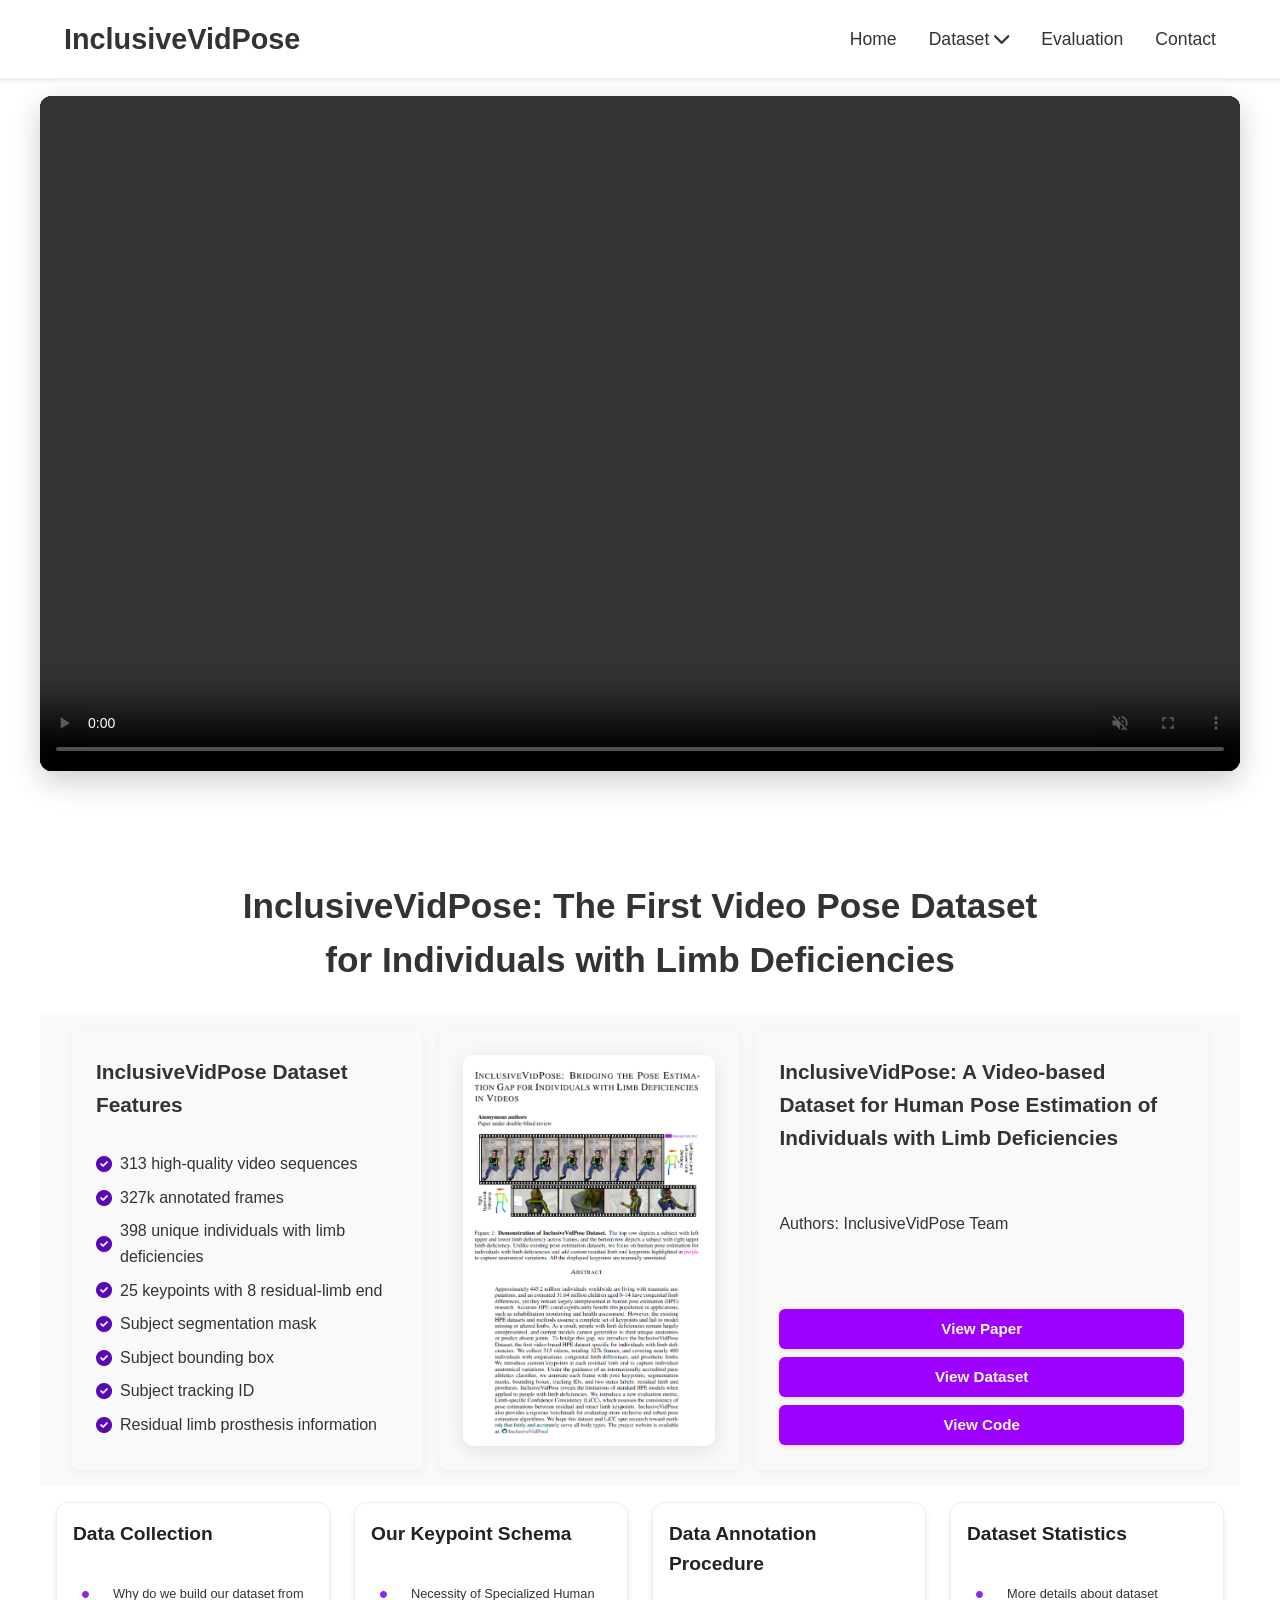
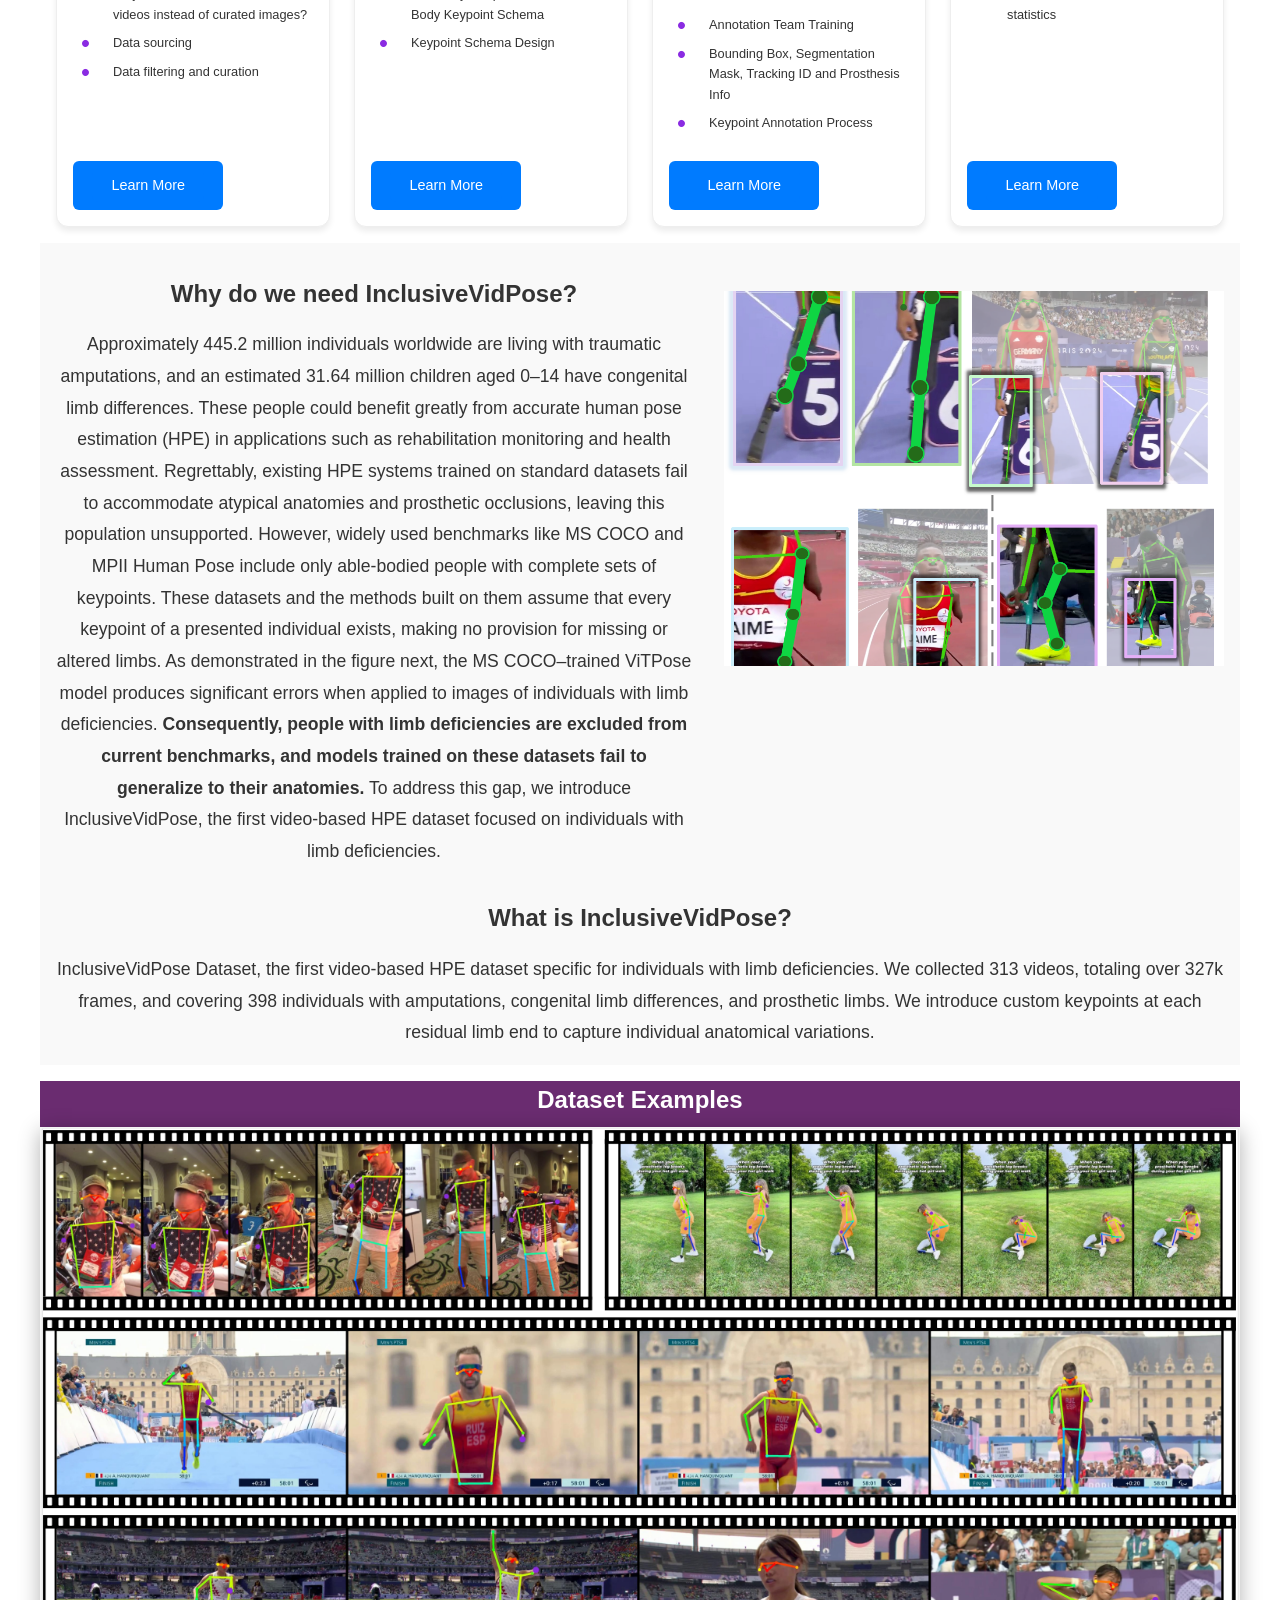
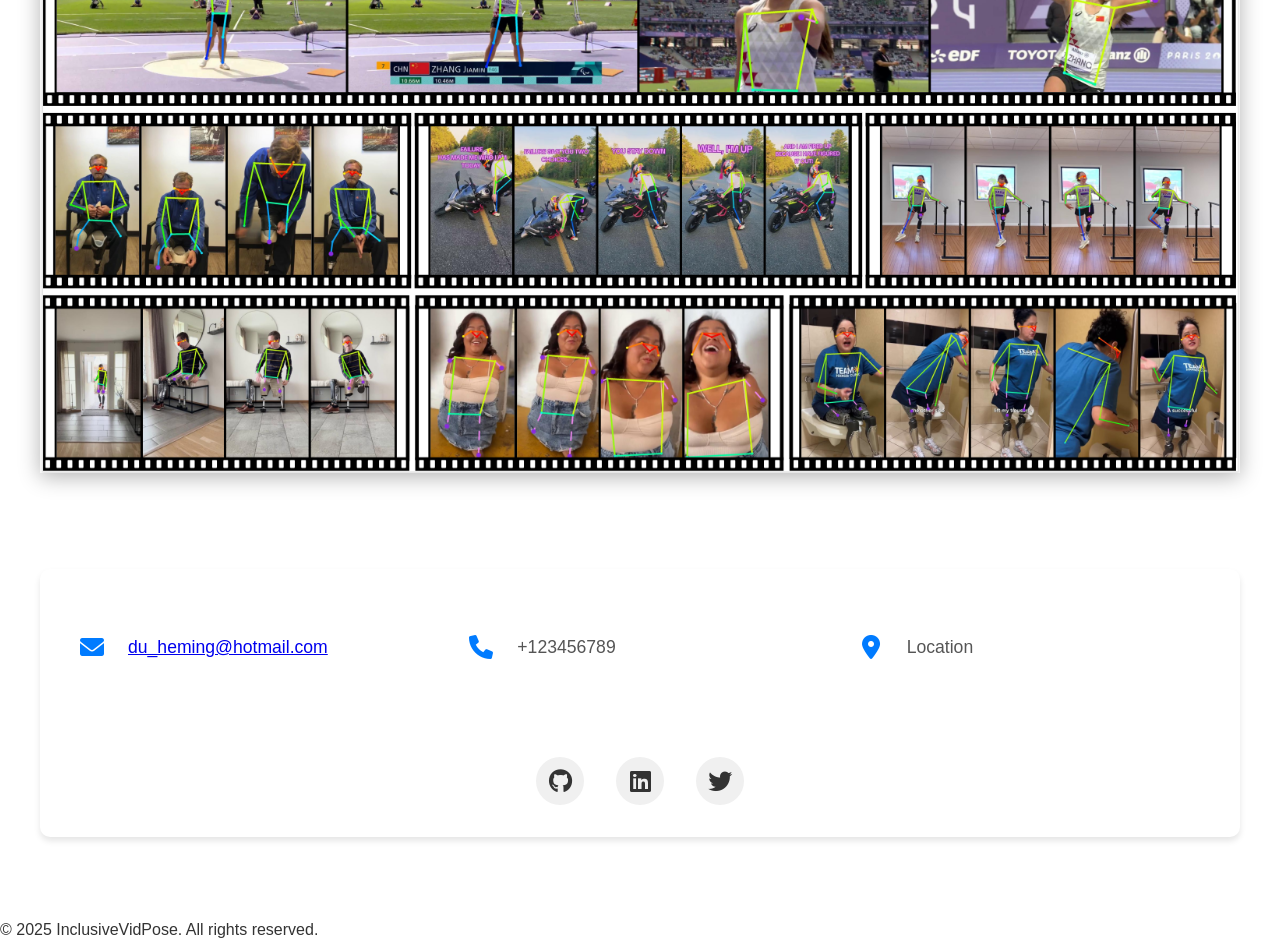
==== index.html @ b7822b75 "Initial publish under xiaobaishu0097" ====
<!DOCTYPE html>
<html lang="en">
<head>
    <meta charset="UTF-8">
    <meta name="viewport" content="width=device-width, initial-scale=1.0">
    <title>InclusiveVidPose</title>
    <link rel="stylesheet" href="https://cdnjs.cloudflare.com/ajax/libs/font-awesome/6.0.0/css/all.min.css">
    <link rel="stylesheet" href="styles.css">
</head>
<body>
    <header>
        <nav>
            <div class="logo">InclusiveVidPose</div>
            <button class="menu-btn" aria-label="Toggle navigation">
                <i class="fas fa-bars"></i>
            </button>
            <ul class="nav-links">
                <li><a href="index.html">Home</a></li>
                <li class="dropdown">
                    <a href="#" class="dropbtn">Dataset <i class="fas fa-chevron-down"></i></a>
                    <div class="dropdown-content">
                        <a href="#overview">Overview</a>
                        <a href="#download">Download</a>
                        <a href="#terms">Terms of Use</a>
                    </div>
                </li>
                <li><a href="evaluation.html">Evaluation</a></li>
                <li><a href="#contact">Contact</a></li>
            </ul>
        </nav>
    </header>

    <section id="home" class="hero">
        <div class="hero-content">
            <!-- <h1>Welcome to InclusiveVidPose</h1>
            <p>First Video Pose Dataset for Individuals with Limb Deficiencies</p> -->
            <div class="video-container">
                <video id="hero-video" controls autoplay muted loop playsinline>
                    <source src="video/67c9fb839746c99d1b8c0d6f9bdb033d.mp4" type="video/mp4">
                    Your browser does not support the video tag.
                </video>
                <div id="video-debug" style="position: relative; z-index: 5; margin-top: 0px; padding: 0px; background: rgba(0,0,0,0.7); color: white; border-radius: 4px; font-family: monospace;">
                    <p>Video debug information:</p>
                    <pre id="video-info" style="margin: 1px 0 0 0; color: #fff;">Loading video information...</pre>                </div>
            </div>
            <script>
                document.addEventListener('DOMContentLoaded', function() {
                    const video = document.getElementById('hero-video');
                    const videoInfo = document.getElementById('video-info');
                    
                    // Debug information
                    function updateDebugInfo() {
                        const info = [
                            'Video readyState: ' + video.readyState,
                            'Video error: ' + (video.error ? video.error.message : 'None'),
                            'Video networkState: ' + video.networkState,
                            'Video src: ' + (video.currentSrc || 'Not loaded'),
                            'Video duration: ' + video.duration + ' seconds',
                            'Video dimensions: ' + video.videoWidth + 'x' + video.videoHeight,
                            'Browser: ' + navigator.userAgent
                        ];
                        videoInfo.textContent = info.join('\n');
                    }
                    
                    // Check video status periodically
                    const checkVideo = setInterval(function() {
                        if (video.readyState >= 2) { // HAVE_CURRENT_DATA
                            updateDebugInfo();
                            clearInterval(checkVideo);
                        }
                    }, 500);
                    
                    // Also update on various events
                    ['loadeddata', 'error', 'stalled', 'suspend', 'abort', 'emptied', 'ended'].forEach(function(event) {
                        video.addEventListener(event, updateDebugInfo);
                    });
                });
            </script>
        </div>
    </section>

    <h2 class="section-title">InclusiveVidPose: The First Video Pose Dataset<br>for Individuals with Limb Deficiencies</h2>
    
    <section id="research" class="research">
        <div class="research-container">
            <div class="feature-list">
                <h3>InclusiveVidPose Dataset Features</h3>
                <ul>
                    <li><i class="fas fa-check-circle"></i> 313 high-quality video sequences</li>
                    <li><i class="fas fa-check-circle"></i> 327k annotated frames</li>
                    <li><i class="fas fa-check-circle"></i> 398 unique individuals with limb deficiencies</li>
                    <li><i class="fas fa-check-circle"></i> 25 keypoints with 8 residual-limb end</li>
                    <li><i class="fas fa-check-circle"></i> Subject segmentation mask</li>
                    <li><i class="fas fa-check-circle"></i> Subject bounding box</li>
                    <li><i class="fas fa-check-circle"></i> Subject tracking ID</li>
                    <li><i class="fas fa-check-circle"></i> Residual limb prosthesis information</li>
                </ul>
            </div>
            <div class="paper-image">
                <img src="image/paper.png" alt="Research Paper Cover" class="paper-cover">
            </div>
            <div class="paper-info">
                <h3>InclusiveVidPose: A Video-based Dataset for Human Pose Estimation of Individuals with Limb Deficiencies</h3>
                <p>Authors: InclusiveVidPose Team</p>
                <!-- <p>Published: Conference Name, Year</p> -->
                <div class="download-links">
                    <a href="#" class="download-btn">View Paper</a>
                    <a href="https://drive.google.com/file/d/1_yEEAPzBnm97nbJxpdF5uD8pDV211NRy/view?usp=sharing" class="download-btn">View Dataset</a>
                    <a href="https://github.com/xiaobaishu0097/InclusiveVidPose" class="download-btn">View Code</a>
                </div>
            </div>
        </div>
    </section>



    <section id="projects" class="projects">
        <div class="project-grid">
            <!-- <div class="project-card">
                <h3>Emerging Challenges of HPE</h3>
                <p>Project description...</p>
                <button class="project-btn">Learn More</button>
            </div> -->
            <div class="project-card">
                <h3>Data Collection</h3>
                <ul class="reason-list">
                    <li>Why do we build our dataset from videos instead of curated images?</li>
                    <li>Data sourcing</li>
                    <li>Data filtering and curation</li>
                </ul>
                <button class="project-btn"><a href="pages/data-collection.html" class="project-btn">Learn More</a></button>
            </div>
            <div class="project-card">
                <h3>Our Keypoint Schema</h3>
                <ul class="reason-list">
                    <li>Necessity of Specialized Human Body Keypoint Schema</li>
                    <li>Keypoint Schema Design</li>
                </ul>
                <button class="project-btn"><a href="pages/keypoint-schema.html" class="project-btn">Learn More</a></button>
            </div>
            <div class="project-card">
                <h3>Data Annotation Procedure</h3>
                <ul class="reason-list">
                    <li>Annotation Team Training</li>
                    <li>Bounding Box, Segmentation Mask, Tracking ID and Prosthesis Info</li>
                    <li>Keypoint Annotation Process</li>
                </ul>
                <button class="project-btn"><a href="pages/annotation.html" class="project-btn">Learn More</a></button>
            </div>
            <div class="project-card">
                <h3>Dataset Statistics</h3>
                <ul class="reason-list">
                    <li>More details about dataset statistics</li>
                </ul>
                <button class="project-btn"><a href="pages/statistics.html" class="project-btn">Learn More</a></button>
            </div>
        </div>
    </section>

    <section id="about" class="about">
        <div class="about-container">
            <div class="about-text">
                <h2>Why do we need InclusiveVidPose?</h2>
                <p>Approximately 445.2 million individuals worldwide are living with traumatic amputations, and an estimated 31.64 million children aged 0–14 have congenital limb differences. These people could benefit greatly from accurate human pose estimation (HPE) in applications such as rehabilitation monitoring and health assessment. 
                    Regrettably, existing HPE systems trained on standard datasets fail to accommodate atypical anatomies and prosthetic occlusions, leaving this population unsupported. However, widely used benchmarks like MS COCO and MPII Human Pose include only able-bodied people with complete sets of keypoints. These datasets and the methods built on them assume that every keypoint of a presented individual exists, making no provision for missing or altered limbs. 
                    As demonstrated in the figure next, the MS COCO–trained ViTPose model produces significant errors when applied to images of individuals with limb deficiencies. <strong>Consequently, people with limb deficiencies are excluded from current benchmarks, and models trained on these datasets fail to generalize to their anatomies.</strong>
                    To address this gap, we introduce InclusiveVidPose, the first video-based HPE dataset focused on individuals with limb deficiencies. 
                </p>
            </div>
            <div class="about-image">
                <img src="image/case_study4_01.png" alt="Why We Need InclusiveVidPose" class="about-img">
            </div>
        </div>
        <h2>What is InclusiveVidPose?</h2>
        <p>InclusiveVidPose Dataset, the first video-based HPE dataset specific for individuals with limb deficiencies.
            We collected 313 videos, totaling over 327k frames, and covering 398 individuals with amputations, congenital limb differences, and prosthetic limbs. 
            We introduce custom keypoints at each residual limb end to capture individual anatomical variations. 
            </p>
    </section>





    <section id="dataset" class="dataset">
        <div class="dataset-container">
            <div class="dataset-content">
                <h2>Dataset Examples</h2>
                <div class="dataset-image">
                    <img src="image/dataset_demonstration.png" alt="Dataset Examples" class="dataset-img">
                </div>
            </div>
        </div>
    </section>

    <section id="contact" class="contact">
        <div class="contact-container">
            <div class="contact-content">
                <!-- <h2>Contact</h2> -->
                <div class="contact-grid">
                    <div class="contact-info">
                        <div class="contact-item">
                            <i class="fas fa-envelope"></i>
                            <p><a href="mailto:du_heming@hotmail.com">du_heming@hotmail.com</a></p>
                        </div>
                        <div class="contact-item">
                            <i class="fas fa-phone"></i>
                            <p>+123456789</p>
                        </div>
                        <div class="contact-item">
                            <i class="fas fa-map-marker-alt"></i>
                            <p>Location</p>
                        </div>
                    </div>
                    <div class="social-links">
                        <a href="https://github.com/xiaobaishu0097/InclusiveVidPose" class="social-link" aria-label="GitHub repository"><i class="fab fa-github"></i></a>
                        <a href="#" class="social-link"><i class="fab fa-linkedin"></i></a>
                        <a href="#" class="social-link"><i class="fab fa-twitter"></i></a>
                    </div>
                </div>
            </div>
        </div>
    </section>

    <footer>
        <p>&copy; 2025 InclusiveVidPose. All rights reserved.</p>
    </footer>

     <script src="js/main.js"></script>
</body>
</html>
---- styles.css ----
* {
    margin: 0;
    padding: 0;
    box-sizing: border-box;
}

body {
    font-family: 'Arial', sans-serif;
    line-height: 1.6;
    color: #333;
}

/* Navigation Bar */
header {
    background-color: #fff;
    box-shadow: 0 2px 5px rgba(0,0,0,0.1);
    position: fixed;
    width: 100%;
    top: 0;
    z-index: 1000;
}

nav {
    display: flex;
    justify-content: space-between;
    align-items: center;
    padding: 1rem 5%;
    max-width: 1400px;
    margin: 0 auto;
    position: relative;
}

.logo {
    font-size: 1.8rem;
    font-weight: bold;
    color: #333;
    z-index: 1001;
}

/* Mobile menu button */
.menu-btn {
    display: none;
    background: none;
    border: none;
    font-size: 1.8rem;
    cursor: pointer;
    z-index: 1001;
}

.nav-links {
    display: flex;
    list-style: none;
    gap: 2rem;
    transition: all 0.3s ease;
}

.nav-links a {
    text-decoration: none;
    color: #333;
    font-weight: 500;
    font-size: 1.1rem;
    transition: color 0.3s ease;
    white-space: nowrap;
}

.nav-links a:hover {
    color: #007bff;
}

/* Dropdown Menu */
.dropdown {
    position: relative;
    display: inline-block;
}

.dropdown-content {
    display: none;
    position: absolute;
    background-color: #fff;
    min-width: 200px;
    box-shadow: 0 8px 16px rgba(0,0,0,0.1);
    border-radius: 8px;
    z-index: 1;
    padding: 0.5rem 0;
}

.dropdown-content a {
    padding: 0.8rem 1.5rem;
    color: #333;
    text-decoration: none;
    display: block;
    transition: background-color 0.2s ease;
}

.dropdown-content a:hover {
    background-color: #f5f5f5;
}

.dropdown:hover .dropdown-content {
    display: block;
}

/* Hero Section */
.hero {
    min-height: auto;
    display: flex;
    align-items: center;
    justify-content: center;
    text-align: center;
    color: white;
    padding: 0rem 2rem;
    /* padding: 2rem 1rem; */
    position: relative;
    overflow: hidden;
}

.hero-content {
    width: 100%;
    max-width: 1200px;
    margin: 2rem auto;
    position: relative;
    z-index: 1;
    padding: 2rem 0;
}

/* .hero-content h1 {
    font-size: 3rem;
    margin-bottom: 1.5rem;
    color: #333;
    line-height: 1.2;
}

.hero-content p {
    font-size: 1.4rem;
    margin-bottom: 2rem;
    color: #555;
} */

.video-container {
    width: 100%;
    max-width: 1200px;
    margin: 2rem 0 0 0;
    border-radius: 12px;
    overflow: hidden;
    box-shadow: 0 10px 30px rgba(0,0,0,0.2);
    position: relative;
    padding-top: 56.25%; /* 16:9 Aspect Ratio */
    height: 0;
    background: #000; /* Black background for letterboxing */
}

#hero-video {
    position: absolute;
    top: 0;
    left: 0;
    width: 100%;
    height: 100%;
    object-fit: cover; /* Cover the entire container, may crop video */
    background-color: #000; /* Black background for letterboxing */
}

/* Mobile styles */
@media (max-width: 768px) {
    .video-container {
        margin: 1rem auto;
        border-radius: 8px;
    }
}

/* Projects Section */
.projects {
    padding: 0rem 1rem 1rem;
    max-width: 1200px;
    margin: 0.5rem auto 0;
}

.projects h2 {
    text-align: center;
    color: #333;
    margin: 1rem 0 1.5rem;
    font-size: 2rem;
}

.project-grid {
    display: grid;
    grid-template-columns: repeat(4, 1fr);
    gap: 1.5rem;
    margin-top: 1rem;
    width: 100%;
    max-width: 100%;
}

.project-card {
    background: white;
    padding: 1rem;
    border-radius: 12px;
    box-shadow: 0 4px 6px rgba(0,0,0,0.08);
    transition: all 0.3s ease;
    display: flex;
    flex-direction: column;
    height: 100%;
    border: 1px solid #eee;
}

.project-card:hover {
    transform: translateY(-8px);
    box-shadow: 0 8px 30px rgba(0,0,0,0.12);
}

.project-card h3 {
    margin: 0 0 1rem 0;
    color: #222;
    font-size: 1.2rem;
}

.reason-list {
    list-style: none;
    padding: 0 0 0 2rem;
    margin: 1.2rem 0;
}

.reason-list li {
    position: relative;
    padding-left: 0.5rem;
    margin-bottom: 0.5rem;
    line-height: 1.6;
    color: #333;
    font-size: 0.8rem;
}

.reason-list li:before {
    content: '•';
    position: absolute;
    left: -1.5rem;
    color: #8a2be2;
    font-size: 2em;
    line-height: 0.8;
    vertical-align: middle;
}

.project-btn {
    background: #007bff;
    color: white;
    border: none;
    padding: 0.5rem 1.2rem;
    border-radius: 6px;
    cursor: pointer;
    margin-top: auto;
    transition: all 0.3s ease;
    font-size: 0.9rem;
    font-weight: 500;
    text-align: center;
    text-decoration: none;
    display: inline-block;
    align-self: flex-start;
    line-height: 1.2;
}

.project-btn:hover {
    background: #0056b3;
    transform: translateY(-2px);
}

/* 联系部分 */
.contact {
    padding: 6rem 1rem 4rem;
    background-color: #f9f9f9;
}

.contact-container {
    max-width: 1200px;
    margin: 0 auto;
}

.contact-content {
    background: white;
    padding: 2rem;
    border-radius: 10px;
    box-shadow: 0 4px 6px rgba(0,0,0,0.1);
}

.contact-content h2 {
    text-align: center;
    margin-bottom: 2rem;
    color: #333;
}

.contact-grid {
    display: flex;
    flex-direction: column;
    gap: 2rem;
    align-items: center;
}

.contact-info {
    display: flex;
    flex-wrap: wrap;
    justify-content: center;
    gap: 2rem;
    width: 100%;
}

.contact-item {
    display: flex;
    align-items: center;
    gap: 1rem;
    min-width: 200px;
}

.contact-item i {
    font-size: 1.5rem;
    color: #007bff;
    width: 2.5rem;
    text-align: center;
}

.contact-item p {
    margin: 0;
    color: #555;
    font-size: 1.1rem;
    white-space: nowrap;
}

.social-links {
    display: flex;
    justify-content: center;
    align-items: center;
    gap: 1.5rem;
    margin-top: 1rem;
    width: 100%;
}

.social-link {
    display: flex;
    align-items: center;
    justify-content: center;
    width: 3rem;
    height: 3rem;
    background: #f0f0f0;
    border-radius: 50%;
    color: #555;
    font-size: 1.5rem;
    transition: all 0.3s ease;
    text-decoration: none;
}

.social-link:hover {
    background: #007bff;
    color: white;
    transform: translateY(-3px);
}

/* Responsive Design */
@media (max-width: 1200px) {
    .project-grid {
        grid-template-columns: repeat(3, 1fr);
    }
}

@media (max-width: 992px) {
    .project-grid {
        grid-template-columns: repeat(2, 1fr);
    }
    
    .hero-content h1 {
        font-size: 2.5rem;
    }
}

@media (max-width: 768px) {
    /* Mobile Navigation */
    .menu-btn {
        display: block;
    }
    
    .nav-links {
        position: fixed;
        top: 0;
        right: -100%;
        width: 80%;
        max-width: 350px;
        height: 100vh;
        background: white;
        flex-direction: column;
        justify-content: center;
        align-items: center;
        transition: right 0.3s ease;
        box-shadow: -5px 0 15px rgba(0,0,0,0.1);
        padding: 2rem;
        z-index: 1000;
    }
    
    .nav-links.active {
        right: 0;
    }
    
    .dropdown-content {
        position: static;
        box-shadow: none;
        display: none;
        width: 100%;
        padding-left: 1rem;
    }
    
    .dropdown.active .dropdown-content {
        display: block;
    }
    
    /* Hero Section */
    .hero {
        padding-top: 2rem;
        padding-bottom: 1rem;
    }
    
    .hero-content h1 {
        font-size: 2rem;
        margin-bottom: 1rem;
    }
    
    .hero-content p {
        font-size: 1.1rem;
    }
    
    /* Projects */
    .project-grid {
        grid-template-columns: 1fr;
    }
    
    .project-card {
        padding: 1.2rem;
    }
    
    /* Contact Info */
    .contact-info {
        flex-direction: column;
        align-items: center;
        text-align: center;
        gap: 1rem;
    }
    
    .contact-item {
        justify-content: center;
        width: 100%;
    }
}

/* 关于部分 */
.about {
    padding: 1rem;
    background: #f9f9f9;
    max-width: 1200px;
    margin: 0 auto;
}

.about h2 {
    text-align: center;
    margin: 1rem auto;
}

.about-container {
    display: flex;
    gap: 2rem;
    align-items: flex-start;
    margin-bottom: 2rem;
}

.about-text {
    flex: 3;
}

.about-image {
    flex: 0 0 auto;
    display: flex;
    align-items: center;
    justify-content: center;
    margin: 2rem auto;
    width: 500px;
    height: 375px;
    overflow: hidden;
}

.about-img {
    width: 100%;
    max-width: 100%;
    height: auto;
    border-radius: 10px;
    box-shadow: 0 4px 20px rgba(0,0,0,0.1);
    object-fit: contain;
}

.about p {
    text-align: center;
    line-height: 1.8;
    font-size: 1.1rem;
}

/* 联系部分 */
.contact {
    padding: 5rem 1rem;
    background: white;
}

/* Section Title */
.section-title {
    text-align: center;
    font-size: 2.2rem;
    margin: 3rem auto 2rem;
    max-width: 90%;
    line-height: 1.3;
    color: #333;
}

.section-title br {
    display: block;
    content: "";
    margin: 0.5rem 0;
}

@media (max-width: 768px) {
    .section-title {
        font-size: 1.8rem;
        margin: 2rem auto 1.5rem;
    }
}

/* 研究论文部分 */
.research {
    padding: 1rem 2rem;
    background: #f9f9f9;
    max-width: 1200px;
    margin: 0 auto;
}

.research-container {
    display: flex;
    gap: 1rem;
    align-items: stretch;
    height: 100%;
}

.feature-list {
    flex: 3;
    display: flex;
    flex-direction: column;
    justify-content: space-between;
    padding: 1.5rem;
    background: #f9f9f9;
    border-radius: 8px;
    box-shadow: 0 2px 10px rgba(0,0,0,0.05);
}

.feature-list h3 {
    font-size: 1.3rem;
    margin-bottom: 0.5rem;
}

.feature-list ul {
    list-style-position: inside;
    padding-left: 0;
}

.feature-list li {
    margin-bottom: 0.5rem;
    font-size: 1 rem;
    display: flex;
    align-items: center;
    gap: 0.5rem;
}

.feature-list li i {
    color: #5808b4;
    font-size: 1rem;
}

.paper-image {
    flex: 0 0 auto;
    display: flex;
    align-items: center;
    justify-content: center;
    padding: 1.5rem;
    width: 300px;
    background: #f9f9f9;
    border-radius: 8px;
    box-shadow: 0 2px 10px rgba(0,0,0,0.05);
}

.paper-cover {
    width: 100%;
    max-width: 100%;
    height: auto;
    border-radius: 10px;
    box-shadow: 0 4px 20px rgba(0,0,0,0.1);
    object-fit: contain; /* Ensures the entire image is visible */
}

.paper-info {
    flex: 4;
    display: flex;
    flex-direction: column;
    justify-content: space-between;
    padding: 1.5rem;
    background: #f9f9f9;
    border-radius: 8px;
    box-shadow: 0 2px 10px rgba(0,0,0,0.05);
}

.paper-info h3 {
    font-size: 1.3rem;
    margin-bottom: 0.1rem;
}

.paper-info p {
    margin-bottom: 0.1rem;
}

.download-links {
    margin-top: 1rem;
    display: flex;
    flex-direction: column;
    gap: 0.5rem;
    width: 100%;
}

.download-btn {
    display: flex;
    align-items: center;
    justify-content: center;
    background: #9D00FF;
    color: white;
    padding: 0.5rem 1rem;
    border-radius: 6px;
    text-decoration: none;
    transition: all 0.3s ease;
    font-size: 0.95rem;
    font-weight: 600;
    width: 100%;
    text-align: center;
    box-shadow: 0 2px 4px rgba(0,0,0,0.1);
}

.download-btn:hover {
    background: #6E00B3;
}

/* Dataset Examples Section */
.dataset {
    padding: 1rem 1rem;
    color: white;
    text-align: center;
}

.dataset h2 {
    color: white;
    margin-bottom: 0.5rem;
}

.dataset-container {
    display: flex;
    flex-direction: column;
    background: #6a2c70;
    align-items: center;
    gap: 2rem;
    max-width: 1200px;
    margin: 0 auto;
    /* padding: 0 1rem; */
    padding: 0rem;
}

.dataset-content p {
    color: white;
    margin-bottom: 2rem;
    font-size: 1.1rem;
    line-height: 1.6;
}

.dataset-image {
    margin: 0 auto;
    display: block;
}

.dataset-img {
    width: 100%;
    max-width: 1200px;
    /* border-radius: 10px; */
    box-shadow: 0 4px 20px rgba(0,0,0,0.3);
    display: block;
}

.contact-info {
    display: grid;
    grid-template-columns: repeat(auto-fit, minmax(200px, 1fr));
    gap: 2rem;
    margin: 2rem 0;
}

.contact-item {
    display: flex;
    align-items: center;
    gap: 1rem;
}

.contact-item i {
    font-size: 1.5rem;
    color: #007bff;
}

.social-links {
    display: flex;
    justify-content: center;
    gap: 2rem;
    margin-top: 2rem;
}

.social-links a {
    color: #333;
    font-size: 1.5rem;
    transition: color 0.3s ease;
}

.social-links a:hover {
    color: #007bff;
}

/* 响应式设计 */
@media (max-width: 768px) {
    .nav-links {
        display: none;
    }
    
    .hero-content h1 {
        font-size: 2rem;
    }
    
    .about-container {
        flex-direction: column;
        align-items: center;
    }
    
    .about-text {
        width: 100%;
        padding: 0 1rem;
        order: 1; /* Ensure text comes first */
    }
    
    .about-image {
        width: 350px;
        height: 262px;
        margin: 2rem 0;
        order: 2; /* Ensure image comes after text */
    }
    
    .research-container {
        flex-direction: column;
        align-items: center;
    }
    
    .paper-image {
        width: 250px;
        margin: 1.5rem 0;
    }
    
    .paper-info {
        text-align: center;
        margin-top: 1.5rem;
    }
    
    .download-links {
        justify-content: center;
    }
}
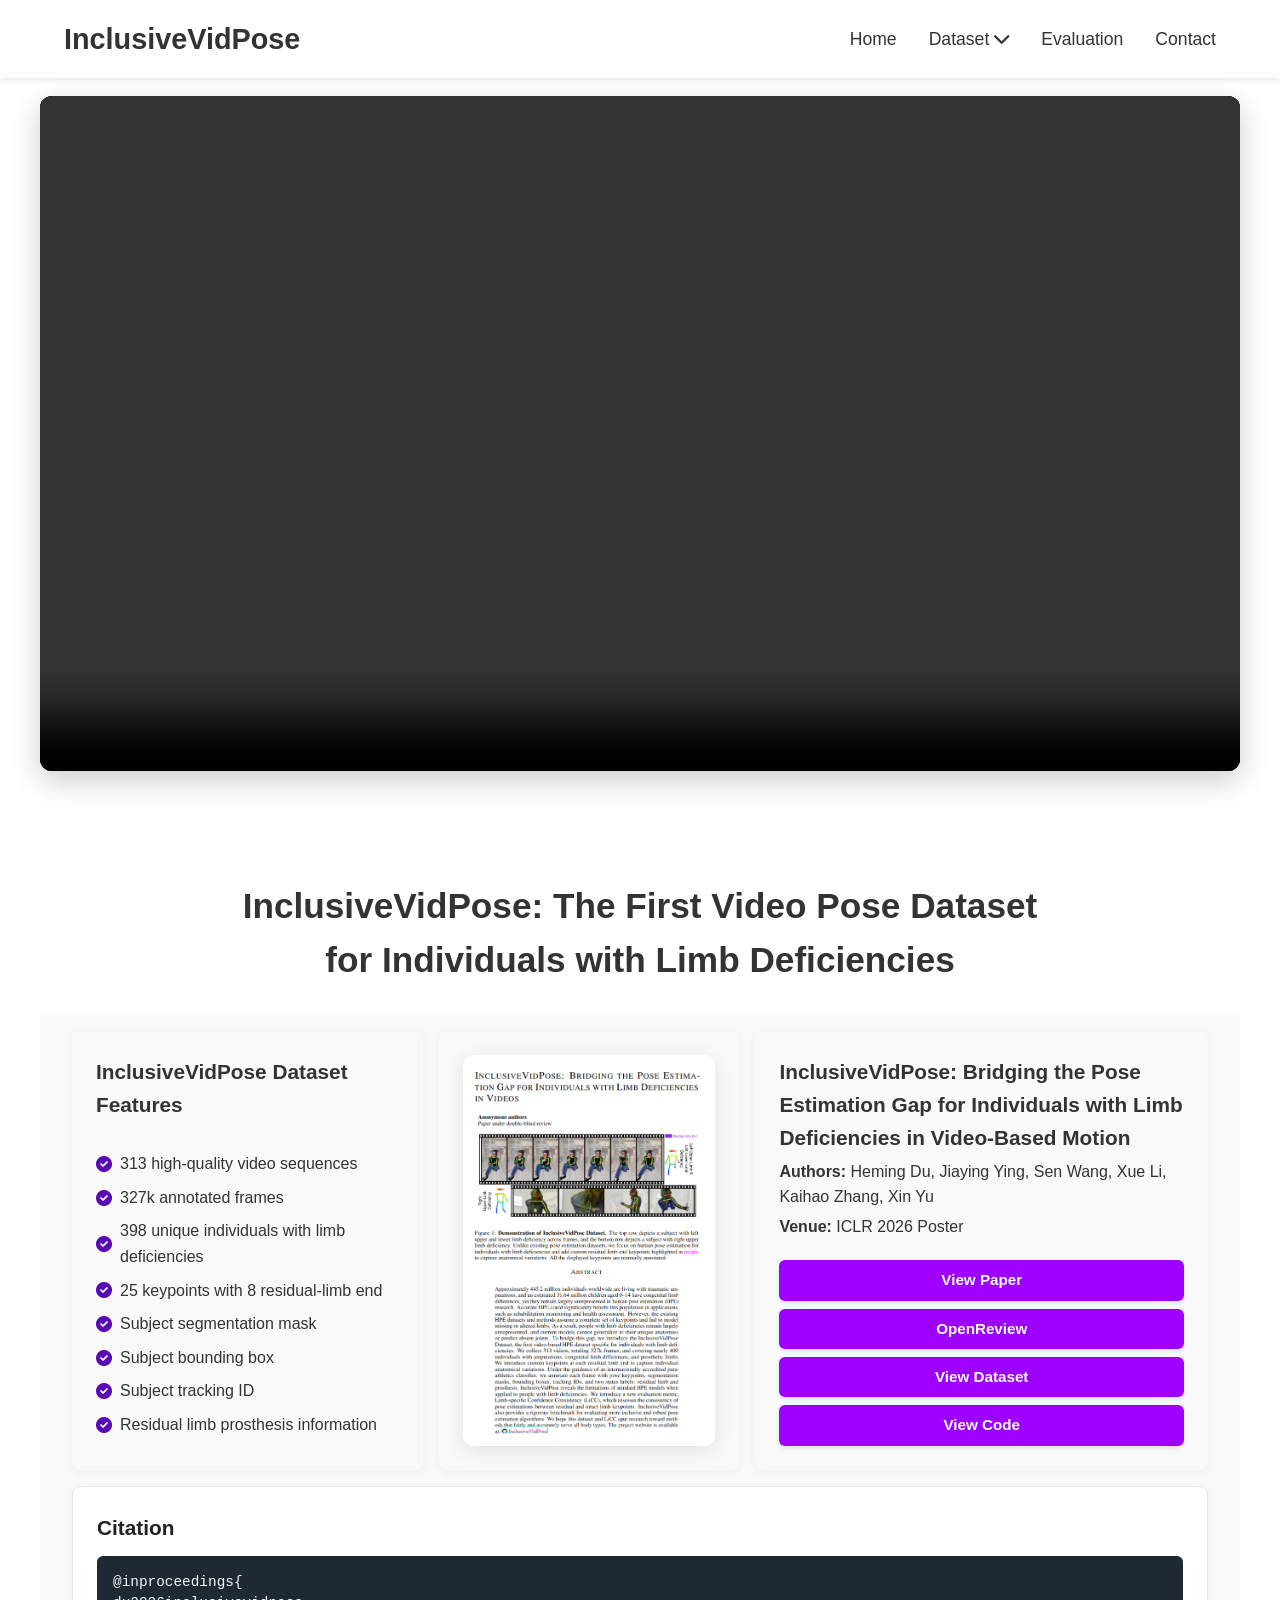
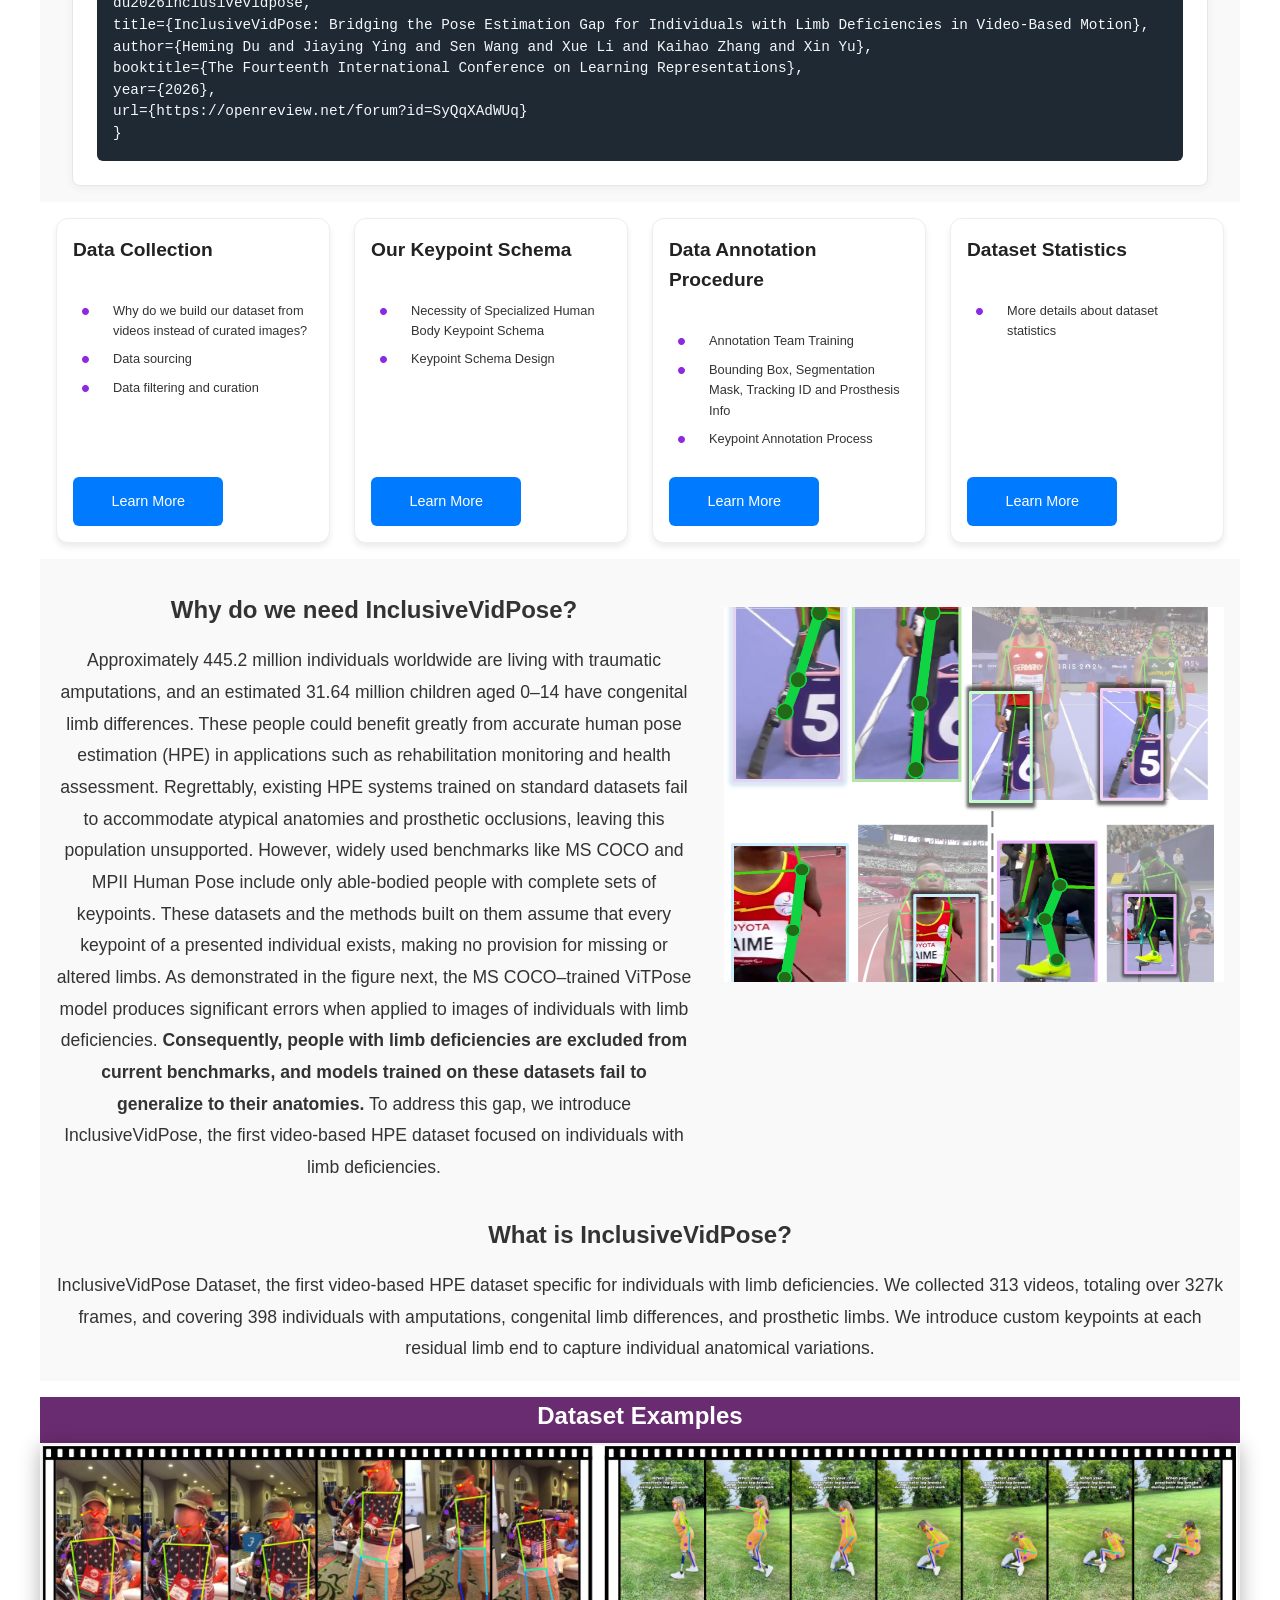
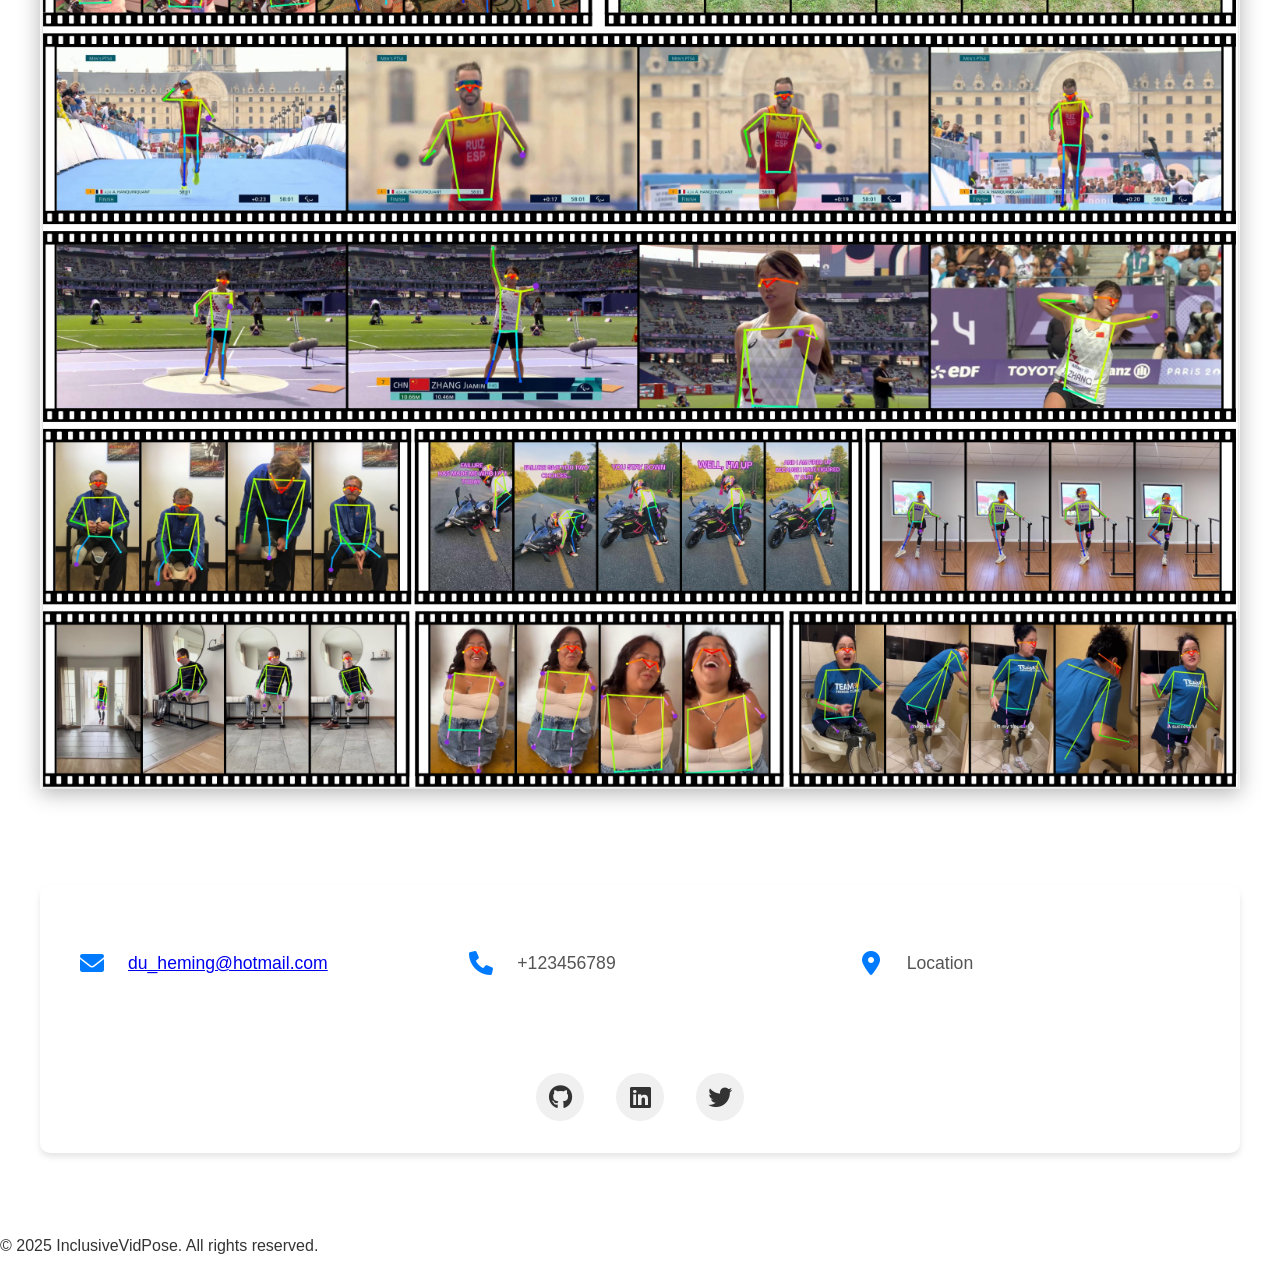
==== commit 18b62bb2: "Update publication metadata from OpenReview" ====
--- a/index.html
+++ b/index.html
@@ -100,15 +100,27 @@
                 <img src="image/paper.png" alt="Research Paper Cover" class="paper-cover">
             </div>
             <div class="paper-info">
-                <h3>InclusiveVidPose: A Video-based Dataset for Human Pose Estimation of Individuals with Limb Deficiencies</h3>
-                <p>Authors: InclusiveVidPose Team</p>
-                <!-- <p>Published: Conference Name, Year</p> -->
+                <h3>InclusiveVidPose: Bridging the Pose Estimation Gap for Individuals with Limb Deficiencies in Video-Based Motion</h3>
+                <p><strong>Authors:</strong> Heming Du, Jiaying Ying, Sen Wang, Xue Li, Kaihao Zhang, Xin Yu</p>
+                <p><strong>Venue:</strong> ICLR 2026 Poster</p>
                 <div class="download-links">
-                    <a href="#" class="download-btn">View Paper</a>
+                    <a href="https://openreview.net/pdf?id=SyQqXAdWUq" class="download-btn">View Paper</a>
+                    <a href="https://openreview.net/forum?id=SyQqXAdWUq" class="download-btn">OpenReview</a>
                     <a href="https://drive.google.com/file/d/1_yEEAPzBnm97nbJxpdF5uD8pDV211NRy/view?usp=sharing" class="download-btn">View Dataset</a>
                     <a href="https://github.com/xiaobaishu0097/InclusiveVidPose" class="download-btn">View Code</a>
                 </div>
             </div>
+        </div>
+        <div class="citation-container">
+            <h3>Citation</h3>
+            <pre><code>@inproceedings{
+du2026inclusivevidpose,
+title={InclusiveVidPose: Bridging the Pose Estimation Gap for Individuals with Limb Deficiencies in Video-Based Motion},
+author={Heming Du and Jiaying Ying and Sen Wang and Xue Li and Kaihao Zhang and Xin Yu},
+booktitle={The Fourteenth International Conference on Learning Representations},
+year={2026},
+url={https://openreview.net/forum?id=SyQqXAdWUq}
+}</code></pre>
         </div>
     </section>
 
--- a/styles.css
+++ b/styles.css
@@ -613,6 +613,37 @@
     margin-bottom: 0.1rem;
 }
 
+.citation-container {
+    margin-top: 1rem;
+    padding: 1.5rem;
+    background: #fff;
+    border: 1px solid #e7e7e7;
+    border-radius: 8px;
+    box-shadow: 0 2px 10px rgba(0,0,0,0.05);
+}
+
+.citation-container h3 {
+    margin-bottom: 0.75rem;
+    font-size: 1.3rem;
+    color: #222;
+}
+
+.citation-container pre {
+    margin: 0;
+    padding: 1rem;
+    overflow-x: auto;
+    background: #1f2933;
+    color: #f5f7fa;
+    border-radius: 6px;
+    line-height: 1.5;
+    font-size: 0.9rem;
+}
+
+.citation-container code {
+    font-family: "Courier New", Courier, monospace;
+    white-space: pre;
+}
+
 .download-links {
     margin-top: 1rem;
     display: flex;
@@ -767,4 +798,4 @@
     .download-links {
         justify-content: center;
     }
-}+}
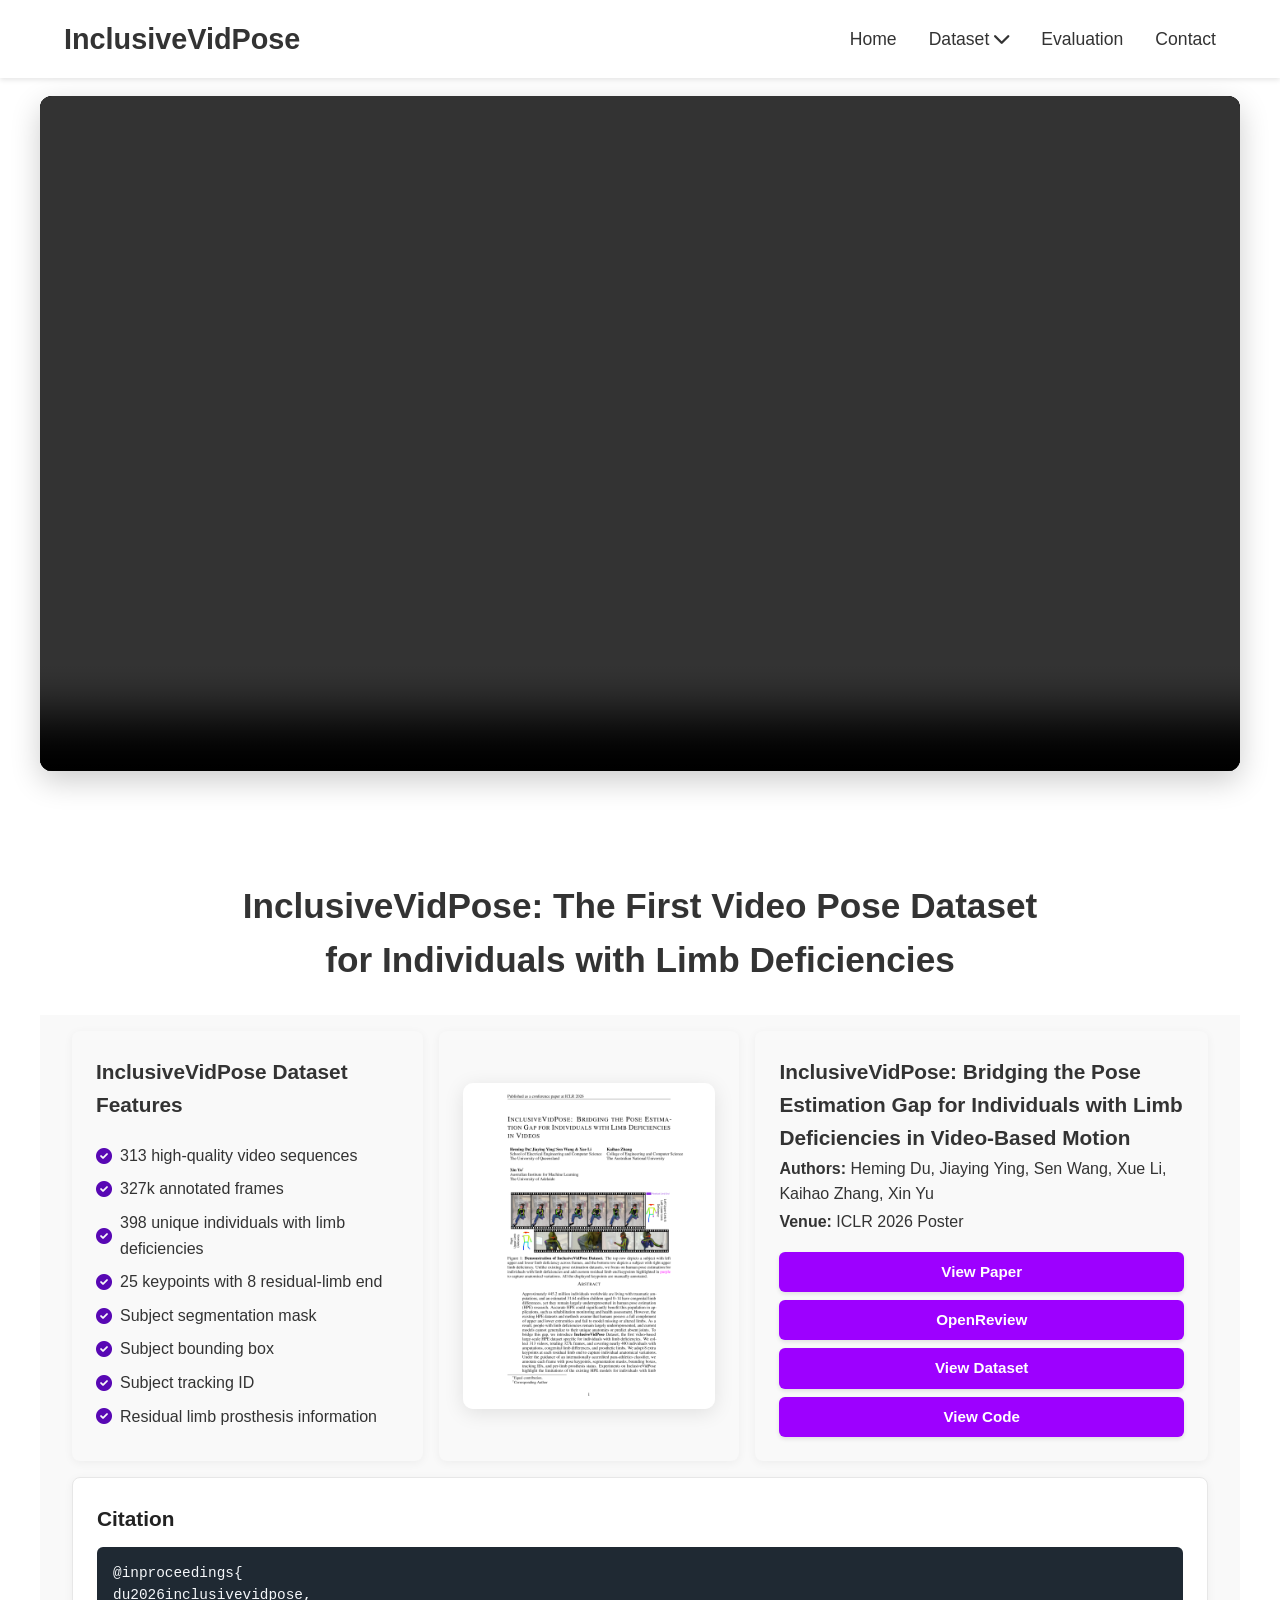
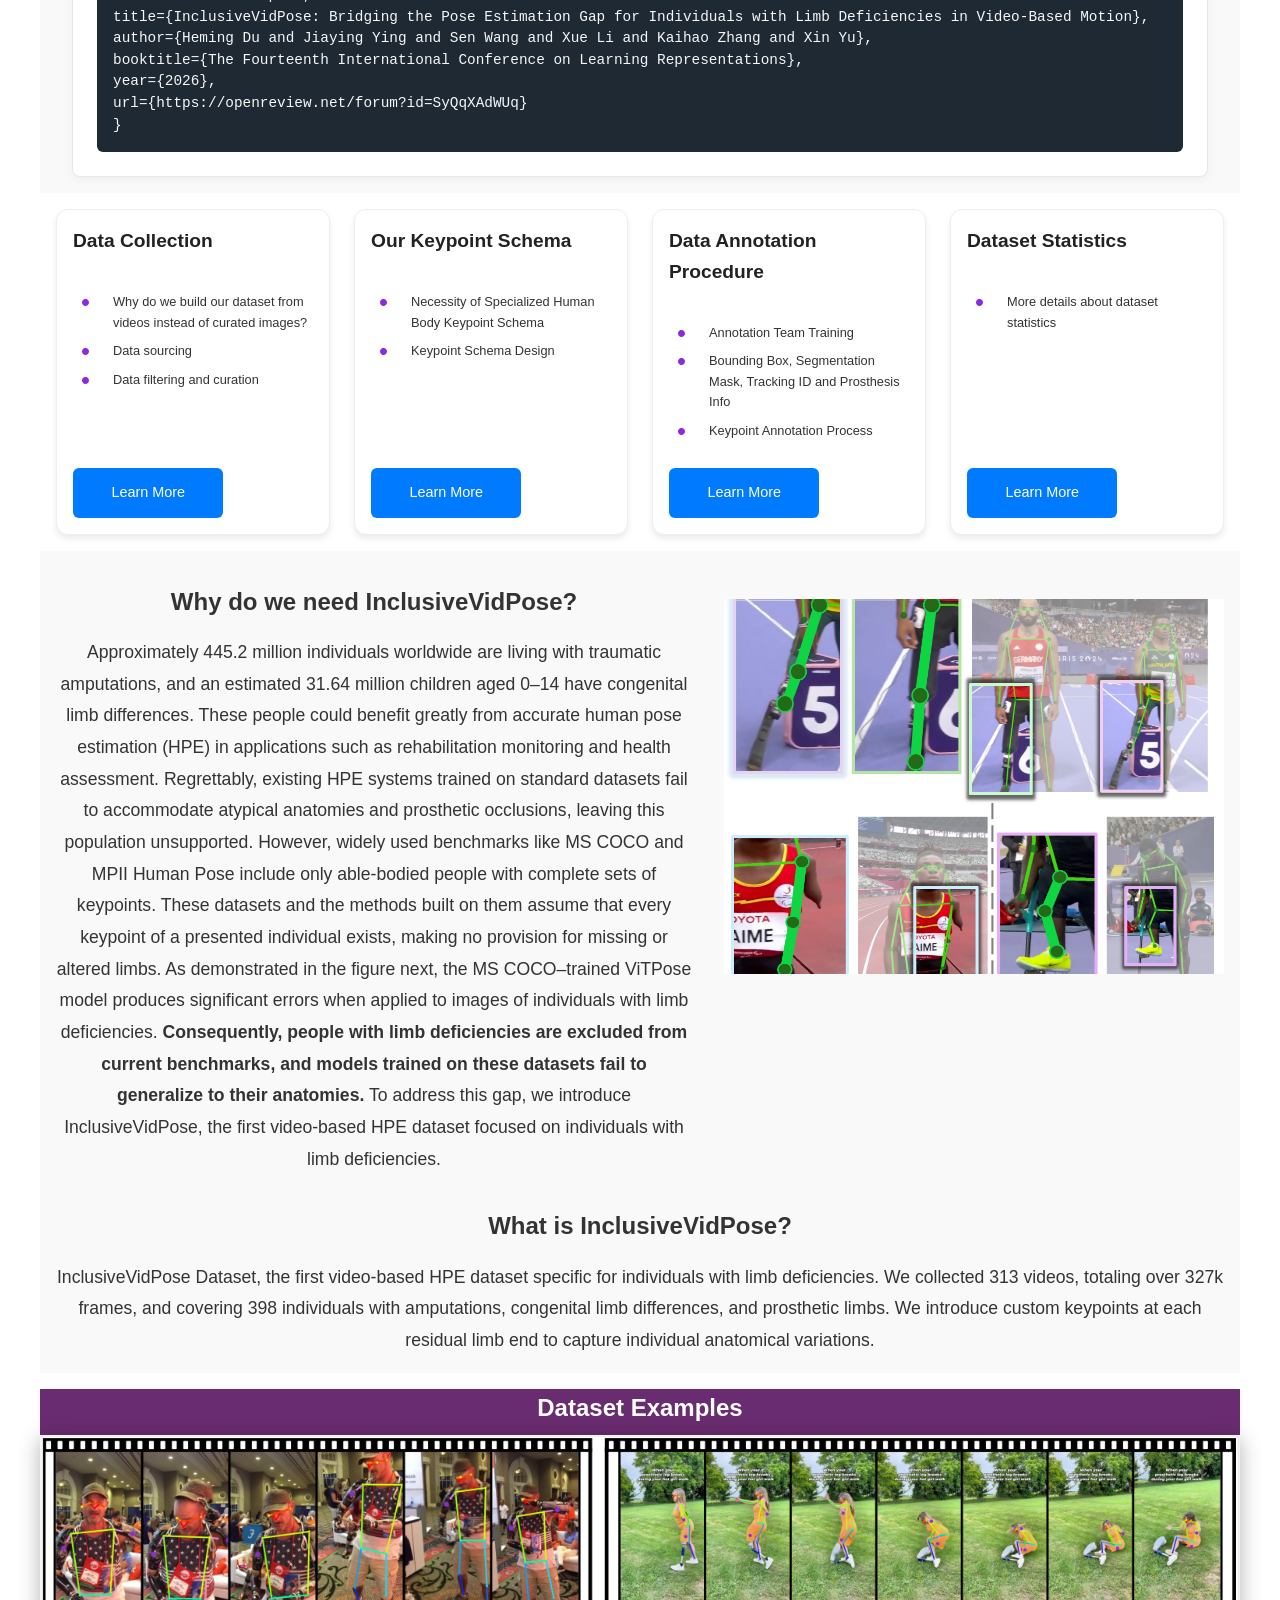
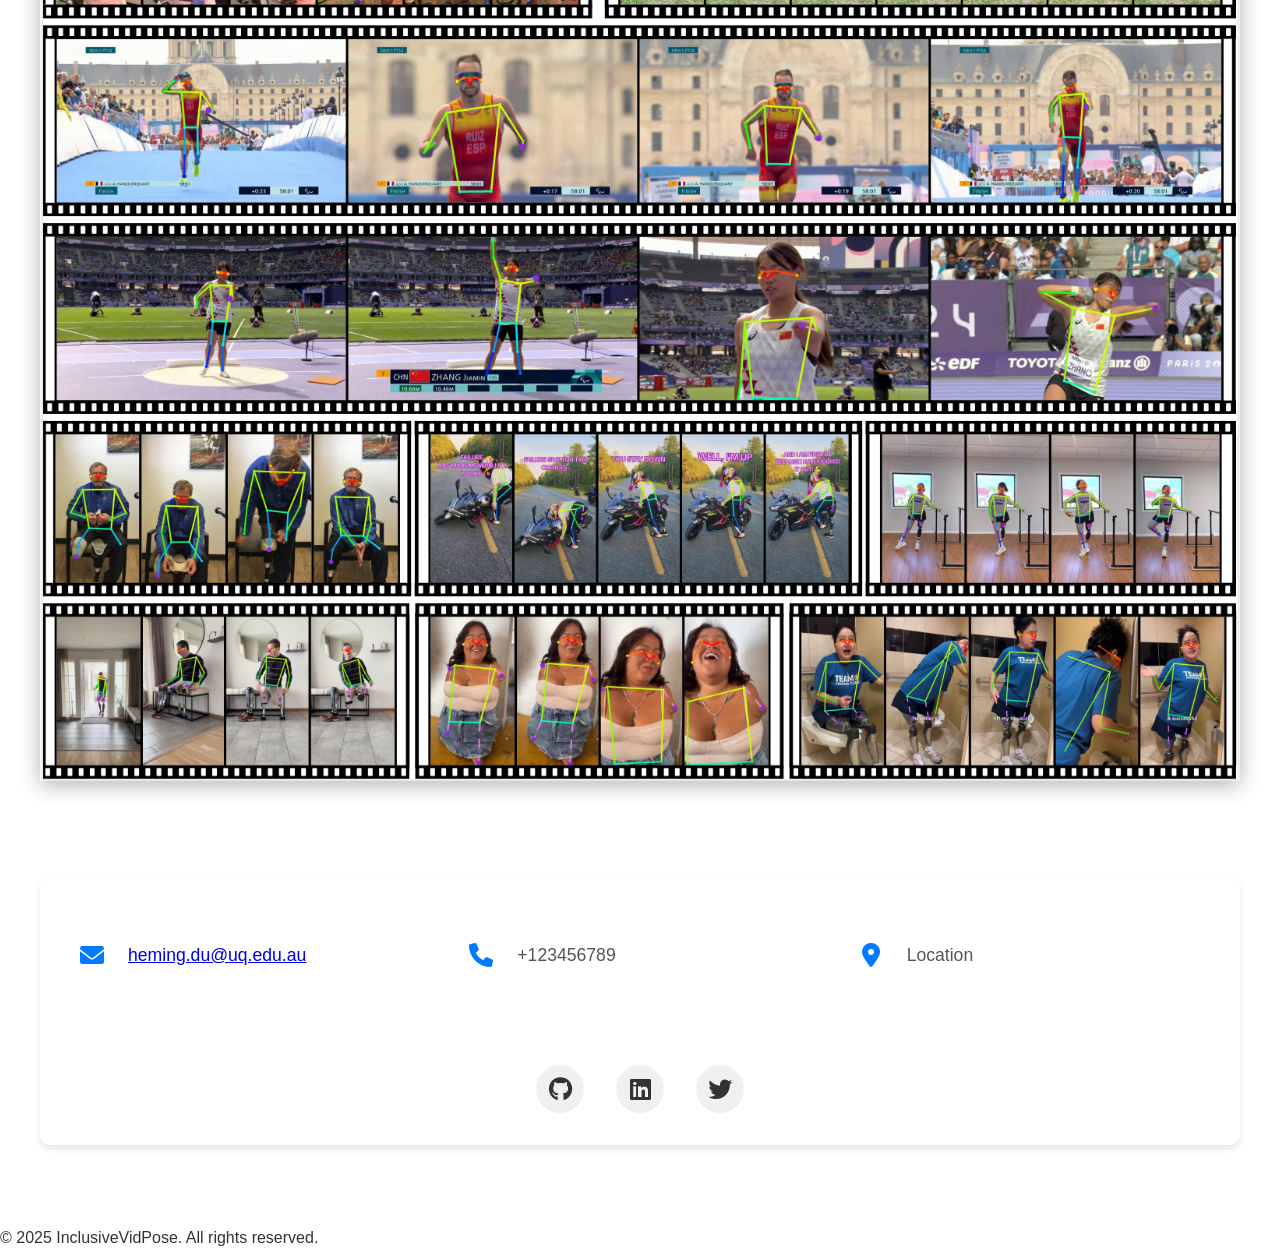
==== commit b34ae97f: "Update contact email and paper preview" ====
--- a/index.html
+++ b/index.html
@@ -213,7 +213,7 @@
                     <div class="contact-info">
                         <div class="contact-item">
                             <i class="fas fa-envelope"></i>
-                            <p><a href="mailto:du_heming@hotmail.com">du_heming@hotmail.com</a></p>
+                            <p><a href="mailto:heming.du@uq.edu.au">heming.du@uq.edu.au</a></p>
                         </div>
                         <div class="contact-item">
                             <i class="fas fa-phone"></i>
